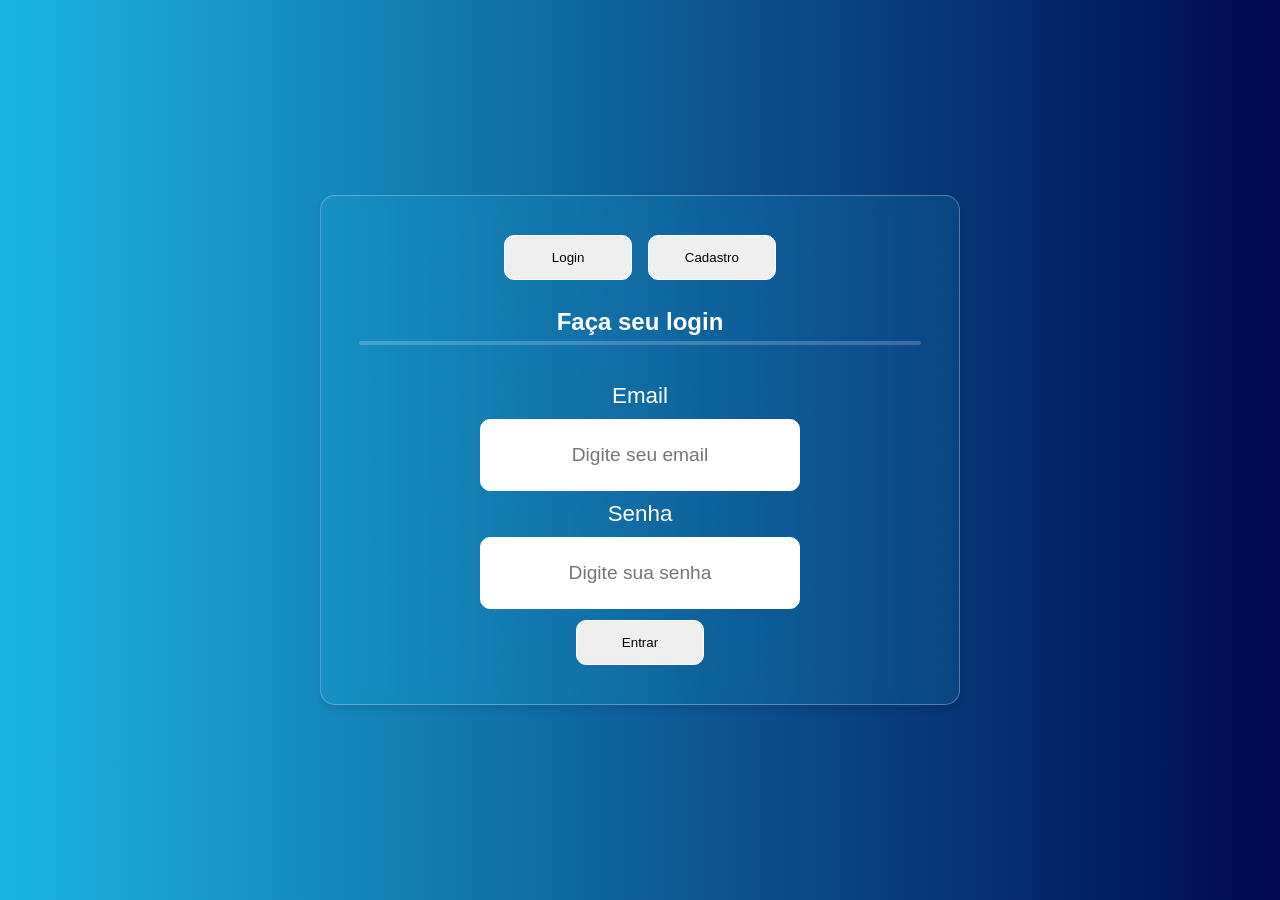
==== Login/index.html @ 1449fb3e "Começando projeto treino de login, fiz o layout por enquanto" ====
<!DOCTYPE html>
<html lang="pt-br">
<head>
    <meta charset="UTF-8">
    <meta name="viewport" content="width=device-width, initial-scale=1.0">
    <title>Login</title>
    <link rel="stylesheet" href="styles.css">
</head>
<body>
    <div class="container">
        <div class="tab-header">
            <button id="btnIn" class="active">Login</button>
            <button id="btnUp">Cadastro</button>
        </div>

        <form id="formLogin" class="authForm">
            <h2>Faça seu login</h2>
            <hr>
            <label for="email">Email</label>
            <input type="email" name="email" id="email" placeholder="Digite seu email">
            <label for="password">Senha</label>
            <input type="password" name="password" id="password" placeholder="Digite sua senha">
            <button type="submit" class="submitBtn">Entrar</button>
        </form>
        <form id="formCadastrar" class="authForm">
            <h2>Crie sua conta</h2>
            <hr>
            <label for="email">Email</label>
            <input type="email" name="email" id="email" placeholder="Digite seu email">
            <label for="password">Senha</label>
            <input type="password" name="password" id="password" placeholder="Digite sua senha">
            <button type="submit" class="submitBtn">Cadastrar</button>
        </form>
    </div>

    <script src="script.js"></script>
</body>
</html>
---- Login/styles.css ----
*{
    margin: 0;
    padding: 0;
    box-sizing: border-box;
}
body{
    font-family: Arial, Helvetica, sans-serif;
    background-image: linear-gradient(90deg, #1CB5E0 0%, #000851 100%);
    color: white;
    display: flex;
    justify-content: center;
    align-items: center;
    height: 100vh;
    animation: slideIn 1s ease-out;
}
@keyframes slideIn {
    from { transform: translateY(-20px); opacity: 0; }
    to { transform: translateY(0); opacity: 1; }
}
.container{
    width: 50%;
    margin: 0 auto;
    padding: 3%;

    background-image: linear-gradient(90deg, rgba(255, 255, 255, 0.2), rgba(28, 181, 224, 0.2) 0%, rgba(0, 8, 81, 0.2) 100%);
    background-size: 400% 400%;
    backdrop-filter: blur(10px);
    border: 1px solid rgba(255, 255, 255, 0.3);
    border-radius: 15px;
    box-shadow: 0 4px 6px rgba(0, 0, 0, 0.1);
    animation: gradient 5s ease infinite;
}
@keyframes gradient {
  0% { background-position: 0% 50%; }
  50% { background-position: 100% 50%; }
  100% { background-position: 0% 50%; }
}

.tab-header{
    text-align: center;
    margin-bottom: 2%;
}
.tab-header button{
    border-radius: 10px;
    border: 1px solid white;
    width: 10vw;
    height: 5vh;
    margin: 0 1%;
}
.tab-header button:hover{
    background-color: rgba(255, 255, 255, 0.2);
    color: white;
}
.tab-header button:active{
    background-color: rgba(0, 0, 0, 0.2);
    transform: scale(0.99);
}
.tab-header button:focus{
    background-color: rgba(0, 0, 0, 0.2);
    color: white;
}
.authForm{
    text-align: center;
}
.authForm h2{
    padding: 3% 0 1% 0;
}
.authForm hr{
    border-radius: 10px;
    border: 2px solid rgba(255, 255, 255, 0.2);
    margin-bottom: 5%;
}
.authForm label, input{
    text-align: center;
    display: flex;
    flex-direction: column;
    gap: 10px;
    margin: 0 auto;
    padding: 10px;
}
.authForm label{
    font-size: 1.4em;
}
.authForm input{
    border-radius: 10px;
    border: 1px solid white;
    width: 25vw;
    height: 8vh;
    font-size: 1.2em;
}
.authForm input:focus{
    outline: none;
}

.submitBtn{
    margin-top: 2%;
    border-radius: 10px;
    border: 1px solid white;
    width: 10vw;
    height: 5vh;
}
.submitBtn:hover{
    background-color: rgba(255, 255, 255, 0.2);
    color: white;
}
.submitBtn:active{
    background-color: rgba(0, 0, 0, 0.2);
    transform: scale(0.99);
}

#formCadastrar{
    display: none;
}
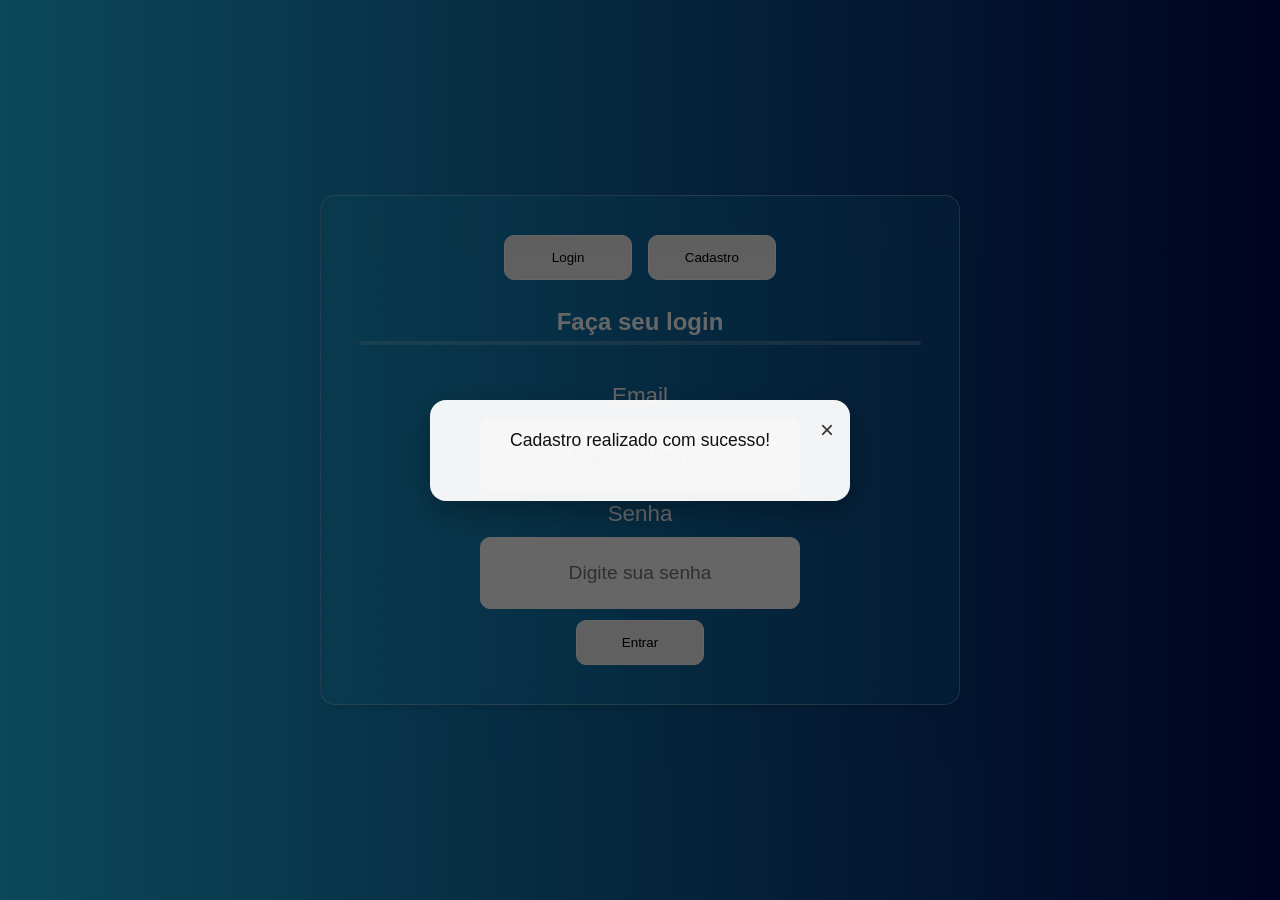
==== commit 5687ae10: "Sistema básico de login em local storage" ====
--- a/Login/index.html
+++ b/Login/index.html
@@ -9,7 +9,7 @@
 <body>
     <div class="container">
         <div class="tab-header">
-            <button id="btnIn" class="active">Login</button>
+            <button id="btnIn">Login</button>
             <button id="btnUp">Cadastro</button>
         </div>
 
@@ -22,17 +22,22 @@
             <input type="password" name="password" id="password" placeholder="Digite sua senha">
             <button type="submit" class="submitBtn">Entrar</button>
         </form>
-        <form id="formCadastrar" class="authForm">
+        <form id="formRegister" class="authForm">
             <h2>Crie sua conta</h2>
             <hr>
             <label for="email">Email</label>
-            <input type="email" name="email" id="email" placeholder="Digite seu email">
+            <input type="email" name="email" id="emailNovo" placeholder="Digite seu email">
             <label for="password">Senha</label>
-            <input type="password" name="password" id="password" placeholder="Digite sua senha">
-            <button type="submit" class="submitBtn">Cadastrar</button>
+            <input type="password" name="password" id="passwordNovo" placeholder="Digite sua senha">
+            <button type="submit" class="submitBtn" id="submitRegister">Cadastrar</button>
         </form>
     </div>
-
+    <div class="popup">
+        <div class="popup-content">
+            <span class="close">&times;</span>
+            <p id="popupMessage">Cadastro realizado com sucesso!</p>
+        </div>
+    </div>
     <script src="script.js"></script>
 </body>
 </html>
--- a/Login/styles.css
+++ b/Login/styles.css
@@ -108,6 +108,64 @@
     transform: scale(0.99);
 }
 
-#formCadastrar{
+#formRegister{
     display: none;
+}
+
+.popup {
+    display: none;
+    position: fixed;
+    z-index: 10;
+    left: 0;
+    top: 0;
+    width: 100%;
+    height: 100%;
+    background-color: rgba(0, 0, 0, 0.6);
+    display: flex;
+    justify-content: center;
+    align-items: center;
+    padding: 20px;
+}
+
+.popup-content {
+    background: rgba(255, 255, 255, 0.95);
+    color: #111;
+    border-radius: 16px;
+    padding: 30px 25px;
+    width: min(420px, 90%);
+    text-align: center;
+    box-shadow: 0 10px 30px rgba(0, 0, 0, 0.3);
+    position: relative;
+}
+
+.popup-content p {
+    font-size: 1.1rem;
+    margin-bottom: 20px;
+}
+
+.popup-content .close {
+    position: absolute;
+    right: 16px;
+    top: 16px;
+    font-size: 1.5rem;
+    cursor: pointer;
+    color: #333;
+}
+
+.popup-content .close:hover {
+    color: #000;
+}
+
+.popup button {
+    border: none;
+    background-color: #1CB5E0;
+    color: white;
+    padding: 12px 22px;
+    border-radius: 10px;
+    cursor: pointer;
+    font-size: 1rem;
+}
+
+.popup button:hover {
+    background-color: #1492c8;
 }
